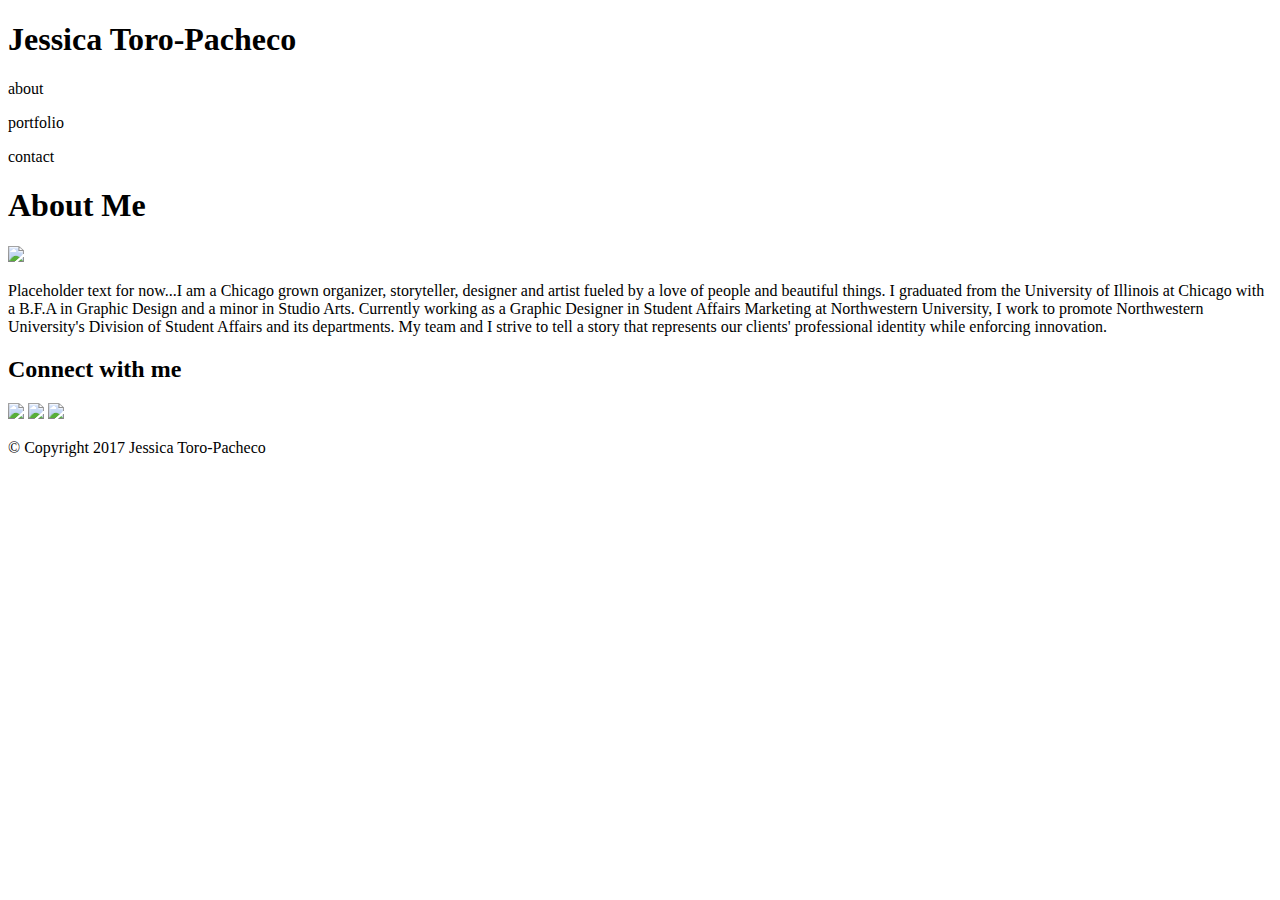
==== index.html @ 8acd8b62 "html files" ====
<!DOCTYPE html>
<html lang="en">
<head>
	<meta charset="UTF-8">
	<title>Jessica Toro's Portfolio</title>

</head>

<body>

	<!--this is the teal name box-->
 	<header>
 		<h1>Jessica Toro-Pacheco</h1>
 	</header>

	<!--this is the nav bar-->
	<nav>
		<div id="nav-bar">
			<p>about</p>
			<p>portfolio</p>
			<p>contact</p>
		</div>
	</nav>

	
	<!--this is the about me section -->
	<h1>About Me</h1>
	<img src="me.jpeg">
	<p> Placeholder text for now...I am a Chicago grown organizer, storyteller, designer and artist fueled by a love of people and beautiful things. I graduated from the University of Illinois at Chicago with a B.F.A in Graphic Design and a minor in Studio Arts. Currently working as a Graphic Designer in Student Affairs Marketing at Northwestern University, I work to promote Northwestern University's Division of Student Affairs and its departments. My team and I strive to tell a story that represents our clients' professional identity while enforcing innovation.

	<!--social media side bar-->
	<h2>Connect with me</h2>
	<img src="github.jpeg">
	<img src="linkedin.png">
	<img src="stackoverflow.png">

	<!--this is the footer info-->
	<footer>
		<p>
			© Copyright 2017 Jessica Toro-Pacheco
		</p>
	</footer>


</body>
</html>
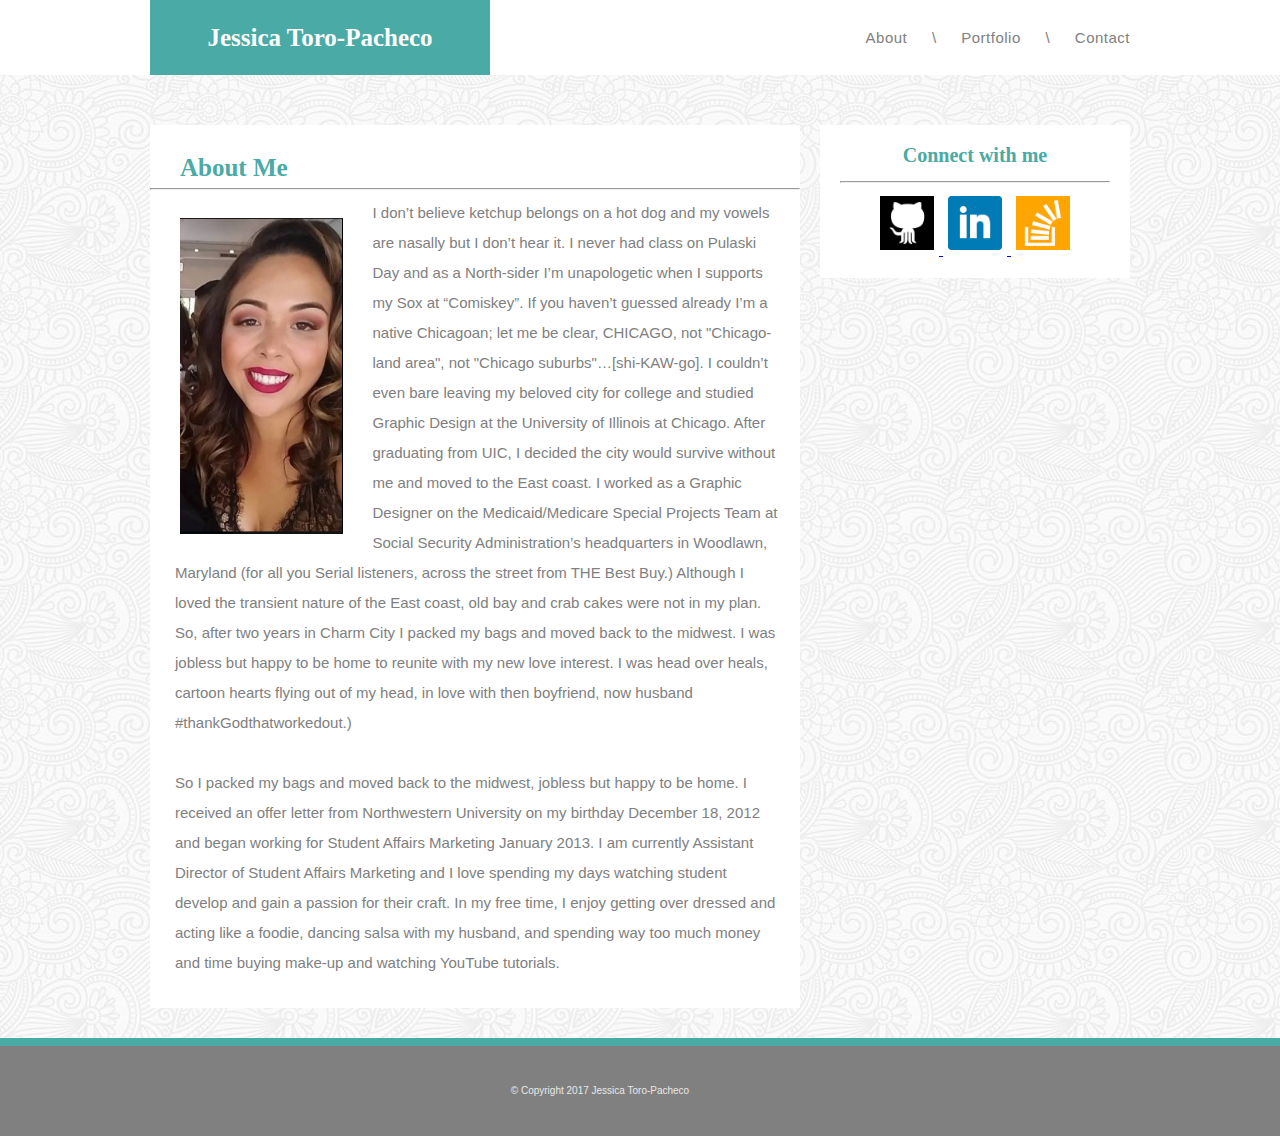
==== commit 183d58d7: "first try still need body of contact.html and portfolio.html" ====
--- a/index.html
+++ b/index.html
@@ -3,44 +3,65 @@
 <head>
 	<meta charset="UTF-8">
 	<title>Jessica Toro's Portfolio</title>
-
+	<link rel="stylesheet" type="text/css" href="assets/css/reset.css">
+	<link rel="stylesheet" type="text/css" href="assets/css/style.css">
 </head>
 
 <body>
-
+		
 	<!--this is the teal name box-->
- 	<header>
- 		<h1>Jessica Toro-Pacheco</h1>
- 	</header>
+	<div id="name">
+ 		<header>
+ 			<h1>Jessica Toro-Pacheco</h1>
+ 		</header>
+ 	</div>
 
 	<!--this is the nav bar-->
-	<nav>
-		<div id="nav-bar">
-			<p>about</p>
-			<p>portfolio</p>
-			<p>contact</p>
+	<div id="nav-bar">
+		<nav>
+		<p> About \ Portfolio \ Contact</p>
+		</nav>
+	</div>
+
+	<div id="container">
+		<!--this is the about me section -->
+		<div class="section">
+			<h2 class="title">About Me</h2>
+			<hr>
+			<img id="profilepic" src="assets/images/me.jpeg">
+			<p id="bodytext"> I don’t believe ketchup belongs on a hot dog and my vowels are nasally but I don’t hear it. I never had class on Pulaski Day and as a North-sider I’m unapologetic when I supports my Sox at “Comiskey”. If you haven’t guessed already I’m a native Chicagoan; let me be clear, CHICAGO, not "Chicago-land area", not "Chicago suburbs"…[shi-KAW-go]. I couldn’t even bare leaving my beloved city for college and studied Graphic Design at the University of Illinois at Chicago. After graduating from UIC, I decided the city would survive without me and moved to the East coast. I worked as a Graphic Designer on the Medicaid/Medicare Special Projects Team at Social Security Administration’s headquarters in Woodlawn, Maryland (for all you Serial listeners, across the street from THE Best Buy.) Although I loved the transient nature of the East coast, old bay and crab cakes were not in my plan. So, after two years in Charm City I packed my bags and moved back to the midwest. I was jobless but happy to be home to reunite with my new love interest. I was head over heals,  cartoon hearts flying out of my head, in love with then boyfriend, now husband &#35;thankGodthatworkedout.) <br>
+
+			<br> So I packed my bags and moved back to the midwest, jobless but happy to be home. I received an offer letter from Northwestern University on my birthday December 18, 2012 and began working for Student Affairs Marketing January 2013. I am currently Assistant Director of Student Affairs Marketing and I love spending my days watching student develop and gain a passion for their craft. In my free time, I enjoy getting over dressed and acting like a foodie, dancing salsa with my husband, and spending way too much money and time buying make-up and watching YouTube tutorials.
+
 		</div>
-	</nav>
 
-	
-	<!--this is the about me section -->
-	<h1>About Me</h1>
-	<img src="me.jpeg">
-	<p> Placeholder text for now...I am a Chicago grown organizer, storyteller, designer and artist fueled by a love of people and beautiful things. I graduated from the University of Illinois at Chicago with a B.F.A in Graphic Design and a minor in Studio Arts. Currently working as a Graphic Designer in Student Affairs Marketing at Northwestern University, I work to promote Northwestern University's Division of Student Affairs and its departments. My team and I strive to tell a story that represents our clients' professional identity while enforcing innovation.
+		<!--social media side bar-->
+	<div id="aside">
+			<h2>Connect with me</h2>
+			<hr>
+			<!--github-->
+			<a href="https://github.com/jessicatoro2">
+				<img src="assets/images/github.png">
+			</a>
+			
+			
+			<!--linkedin-->
+			<a href="https://www.linkedin.com/in/jessica-toro-pacheco-72504923/">
+				<img src="assets/images/linkedin.png">
+			</a>
 
-	<!--social media side bar-->
-	<h2>Connect with me</h2>
-	<img src="github.jpeg">
-	<img src="linkedin.png">
-	<img src="stackoverflow.png">
-
+			<!--stackoverflow-->
+			<a href="https://meta.stackoverflow.com/users/8268229/jessicatoro">
+				<img src="assets/images/stackoverflow.png">
+			</a>
+	</div>
 	<!--this is the footer info-->
-	<footer>
-		<p>
-			© Copyright 2017 Jessica Toro-Pacheco
-		</p>
-	</footer>
-
+	<div id="footer">
+		<footer>
+			<p>© Copyright 2017 Jessica Toro-Pacheco
+			</p>
+		</footer>
+	</div>
 
 </body>
 </html>--- a/assets/css/style.css
+++ b/assets/css/style.css
@@ -0,0 +1,135 @@
+body {
+	margin: 0;
+	padding: 0;
+	background-image: url(../images/symphony.png);
+	min-height: 1000px;
+}
+
+#name {
+	background: #4aaaa5;
+	text-align: center;
+	font-family: "Georgia", Times, "Times New Roman", serif;
+	font-size: 25px;
+	font-weight: bold;
+	width: 290px;
+	color: white;
+	margin-left: 150px;
+	padding: 25px;
+	float:left;
+	position: relative;
+
+}
+
+#nav-bar {
+	background: white;
+	width: 100%;
+	height: 75px;
+}
+
+nav {
+	background: white;
+	text-align: right;
+	font-family: "Arial", "Helvetica Neue", Helvetica, "san serif";
+	font-size: 15px;
+	width: 33.3%;
+	color: gray;
+	margin-right: 150px;
+	padding-top: 30px;
+	float:right;
+	position: relative;
+	word-spacing: 20px;
+	letter-spacing: .5px;
+
+
+}
+
+.section {
+	margin-top: 50px;
+	clear: both;
+	background: white;
+	margin-left: 150px;
+	float: left;
+	width: 650px;
+}
+
+.title {
+	padding-top: 30px;
+	padding-bottom: 0px;
+	padding-left: 30px;
+	font-family: "Georgia", Times, "Times New Roman", serif;
+	font-size: 25px;
+	font-weight: bold;
+	color: #4aaaa5;
+
+}
+
+h2 {
+	padding-top: 0px;
+	padding-bottom: 8px;
+	padding-left: 0px;
+	font-family: "Georgia", Times, "Times New Roman", serif;
+	font-size: 20px;
+	font-weight: bold;
+	color: #4aaaa5;
+}
+
+hr {
+	width: 
+}
+#profilepic {
+	width: 25%;
+	float: left;
+	padding-left: 30px;
+	padding-top: 20px;
+	padding-right: 30px;
+	padding-bottom: 10px;
+	float: left;
+
+}
+
+img {
+	width: 20%;
+	padding: 5px;
+	
+}
+
+#bodytext {
+	font-family: "Arial", "Helvetica Neue", Helvetica, "san serif";
+	font-size: 15px;
+	line-height: 30px;
+	color: gray;
+	padding-right: 20px;
+	padding-left: 25px;
+	padding-bottom: 30px;
+	
+
+	
+}
+#aside {
+	margin-top: 50px;
+	width: 270px;
+	background: white;
+	text-align: center;
+	color: gray;
+	float: right;
+	margin-right: 150px;
+	padding: 20px;
+
+	}
+
+#footer{
+	position: relative;
+	clear: both;
+	background: gray;
+	width: 100%;
+	float: right;
+	text-align: center;
+	margin-top: 30px;
+	padding: 40px;
+	color: #e8e8e8;
+	font-family: "Arial", "Helvetica Neue", Helvetica, "san serif";
+	font-size: 10px;
+	border-top: 8px solid #4aaaa5;
+
+
+}
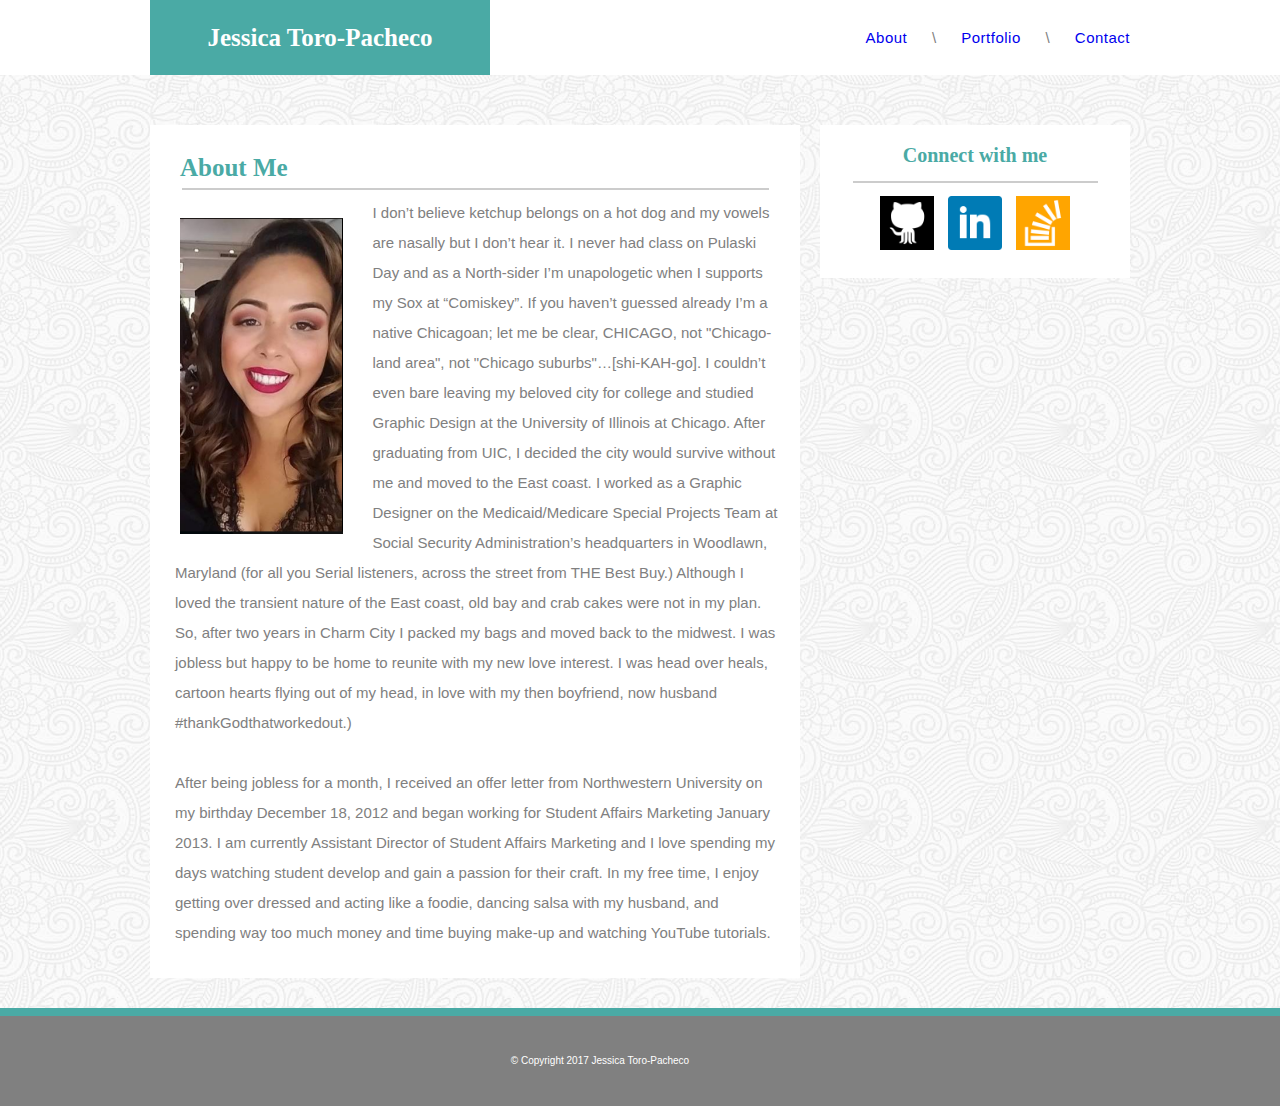
==== commit 080755e6: "final project" ====
--- a/index.html
+++ b/index.html
@@ -19,7 +19,10 @@
 	<!--this is the nav bar-->
 	<div id="nav-bar">
 		<nav>
-		<p> About \ Portfolio \ Contact</p>
+		<p> <a href="index.html"> About </a> \ 
+		<a href="portfolio.html"> Portfolio </a> \ 
+		<a href="contact.html"> Contact </a>
+		</p>
 		</nav>
 	</div>
 
@@ -29,9 +32,9 @@
 			<h2 class="title">About Me</h2>
 			<hr>
 			<img id="profilepic" src="assets/images/me.jpeg">
-			<p id="bodytext"> I don’t believe ketchup belongs on a hot dog and my vowels are nasally but I don’t hear it. I never had class on Pulaski Day and as a North-sider I’m unapologetic when I supports my Sox at “Comiskey”. If you haven’t guessed already I’m a native Chicagoan; let me be clear, CHICAGO, not "Chicago-land area", not "Chicago suburbs"…[shi-KAW-go]. I couldn’t even bare leaving my beloved city for college and studied Graphic Design at the University of Illinois at Chicago. After graduating from UIC, I decided the city would survive without me and moved to the East coast. I worked as a Graphic Designer on the Medicaid/Medicare Special Projects Team at Social Security Administration’s headquarters in Woodlawn, Maryland (for all you Serial listeners, across the street from THE Best Buy.) Although I loved the transient nature of the East coast, old bay and crab cakes were not in my plan. So, after two years in Charm City I packed my bags and moved back to the midwest. I was jobless but happy to be home to reunite with my new love interest. I was head over heals,  cartoon hearts flying out of my head, in love with then boyfriend, now husband &#35;thankGodthatworkedout.) <br>
+			<p id="bodytext"> I don’t believe ketchup belongs on a hot dog and my vowels are nasally but I don’t hear it. I never had class on Pulaski Day and as a North-sider I’m unapologetic when I supports my Sox at “Comiskey”. If you haven’t guessed already I’m a native Chicagoan; let me be clear, CHICAGO, not "Chicago-land area", not "Chicago suburbs"…[shi-KAH-go]. I couldn’t even bare leaving my beloved city for college and studied Graphic Design at the University of Illinois at Chicago. After graduating from UIC, I decided the city would survive without me and moved to the East coast. I worked as a Graphic Designer on the Medicaid/Medicare Special Projects Team at Social Security Administration’s headquarters in Woodlawn, Maryland (for all you Serial listeners, across the street from THE Best Buy.) Although I loved the transient nature of the East coast, old bay and crab cakes were not in my plan. So, after two years in Charm City I packed my bags and moved back to the midwest. I was jobless but happy to be home to reunite with my new love interest. I was head over heals,  cartoon hearts flying out of my head, in love with my then boyfriend, now husband &#35;thankGodthatworkedout.) <br>
 
-			<br> So I packed my bags and moved back to the midwest, jobless but happy to be home. I received an offer letter from Northwestern University on my birthday December 18, 2012 and began working for Student Affairs Marketing January 2013. I am currently Assistant Director of Student Affairs Marketing and I love spending my days watching student develop and gain a passion for their craft. In my free time, I enjoy getting over dressed and acting like a foodie, dancing salsa with my husband, and spending way too much money and time buying make-up and watching YouTube tutorials.
+			<br>After being jobless for a month, I received an offer letter from Northwestern University on my birthday December 18, 2012 and began working for Student Affairs Marketing January 2013. I am currently Assistant Director of Student Affairs Marketing and I love spending my days watching student develop and gain a passion for their craft. In my free time, I enjoy getting over dressed and acting like a foodie, dancing salsa with my husband, and spending way too much money and time buying make-up and watching YouTube tutorials.
 
 		</div>
 
@@ -41,20 +44,21 @@
 			<hr>
 			<!--github-->
 			<a href="https://github.com/jessicatoro2">
-				<img src="assets/images/github.png">
+				<img src="assets/images/github.png" alt="github logo">
 			</a>
 			
 			
 			<!--linkedin-->
 			<a href="https://www.linkedin.com/in/jessica-toro-pacheco-72504923/">
-				<img src="assets/images/linkedin.png">
+				<img src="assets/images/linkedin.png" alt="linkedin logo">
 			</a>
 
 			<!--stackoverflow-->
 			<a href="https://meta.stackoverflow.com/users/8268229/jessicatoro">
-				<img src="assets/images/stackoverflow.png">
+				<img src="assets/images/stackoverflow.png" alt="stackoverflow logo">
 			</a>
 	</div>
+
 	<!--this is the footer info-->
 	<div id="footer">
 		<footer>
@@ -64,4 +68,5 @@
 	</div>
 
 </body>
+
 </html>--- a/assets/css/style.css
+++ b/assets/css/style.css
@@ -51,6 +51,135 @@
 	float: left;
 	width: 650px;
 }
+.section-portfolio{
+	margin-top: 50px;
+	clear: both;
+	background: white;
+	margin-left: 150px;
+	float: left;
+	width: 650px;
+
+}
+
+
+
+#hangmanimg {
+	width: 40%;
+	padding: 5px;
+	margin-left: 30px;
+
+}
+
+#hangman {
+	background: #4aaaa5;
+	padding-top: 10px;
+	padding-bottom: 10px;
+	margin-top: -60px;
+	margin-left: 35px;
+	width: 20%;
+	color: white;
+	font-family: "Georgia", Times, "Times New Roman", serif;
+	font-size: 20px;
+	text-align: center;
+	float: both;
+	width: 40%;
+	position: relative;
+}
+
+#gameimg {
+	width: 40%;
+	padding: 5px;
+	margin-left: 330px;
+	margin-top: -200px;
+	float: both;
+
+}
+#game {
+	background: #4aaaa5;
+	padding-top: 10px;
+	padding-bottom: 10px;
+	margin-top: -60px;
+	margin-left: 335px;
+	width: 20%;
+	color: white;
+	font-family: "Georgia", Times, "Times New Roman", serif;
+	font-size: 20px;
+	text-align: center;
+	float: both;
+	width: 40%;
+	position: relative;
+}
+
+#triviaimg {
+	width: 40%;
+	padding: 5px;
+	margin-left: 30px;
+	
+
+}
+#trivia {
+	background: #4aaaa5;
+	padding-top: 10px;
+	padding-bottom: 10px;
+	margin-top: -60px;
+	margin-left: 35px;
+	width: 20%;
+	color: white;
+	font-family: "Georgia", Times, "Times New Roman", serif;
+	font-size: 20px;
+	text-align: center;
+	float: both;
+	width: 40%;
+	position: relative;
+}
+
+#widgetimg {
+	width: 40%;
+	padding: 5px;
+	margin-left: 30px;
+
+}
+
+#widget {
+	background: #4aaaa5;
+	padding-top: 10px;
+	padding-bottom: 10px;
+	margin-top: -60px;
+	margin-left: 35px;
+	width: 20%;
+	color: white;
+	font-family: "Georgia", Times, "Times New Roman", serif;
+	font-size: 20px;
+	text-align: center;
+	float: both;
+	width: 40%;
+	position: relative;
+}
+
+#paperimg {
+	width: 40%;
+	padding: 5px;
+	margin-left: 30px;
+
+}
+
+#paper {
+	background: #4aaaa5;
+	padding-top: 10px;
+	padding-bottom: 10px;
+	margin-top: -60px;
+	margin-left: 35px;
+	width: 20%;
+	color: white;
+	font-family: "Georgia", Times, "Times New Roman", serif;
+	font-size: 20px;
+	text-align: center;
+	float: both;
+	width: 40%;
+	position: relative;
+}
+
+
 
 .title {
 	padding-top: 30px;
@@ -60,6 +189,7 @@
 	font-size: 25px;
 	font-weight: bold;
 	color: #4aaaa5;
+	align-content: center;
 
 }
 
@@ -126,10 +256,69 @@
 	text-align: center;
 	margin-top: 30px;
 	padding: 40px;
-	color: #e8e8e8;
+	color: #ffffff;
 	font-family: "Arial", "Helvetica Neue", Helvetica, "san serif";
 	font-size: 10px;
 	border-top: 8px solid #4aaaa5;
 
 
 }
+
+hr{
+	width: 90%;
+	border: 1px solid #ccc;}
+
+form {
+	font-family: "Arial", "Helvetica Neue", Helvetica, "san serif";
+	font-size: 18px;
+	color: gray;
+	width: 90%;
+    padding: 12px 20px;
+    margin: 8px 20px;
+    display: inline-block;
+}
+input[type=text], select {
+    width: 90%;
+    padding: 12px 20px;
+    margin: 8px 0px;
+    display: inline-block;
+    border: 1px solid #ccc;
+    box-sizing: border-box;
+    font-family: "Arial", "Helvetica Neue", Helvetica, "san serif";
+	font-size: 15px;
+	color: #d8d8d8;
+
+}
+
+input[type=textmessage], select {
+	width: 90%;
+	height: 150px;
+    padding: 12px 20px;
+    margin: 8px 0px;
+    display: inline-block;
+    border: 1px solid #ccc;
+    box-sizing: border-box;
+    font-family: "Arial", "Helvetica Neue", Helvetica, "san serif";
+	font-size: 15px;
+	color: #F0F0F0;
+}
+
+input[type=button], input[type=submit], input[type=reset] {
+    background-color: #4aaaa5;
+    border: none;
+    color: white;
+    padding: 16px 32px;
+ 	font-family: "Arial", "Helvetica Neue", Helvetica, "san serif";
+	font-size: 15px;
+    margin: 4px 2px;
+    cursor: pointer;
+}
+
+a{
+	text-decoration: none;
+}
+a:visited {
+	color: gray; 
+	text-decoration: none;
+
+}
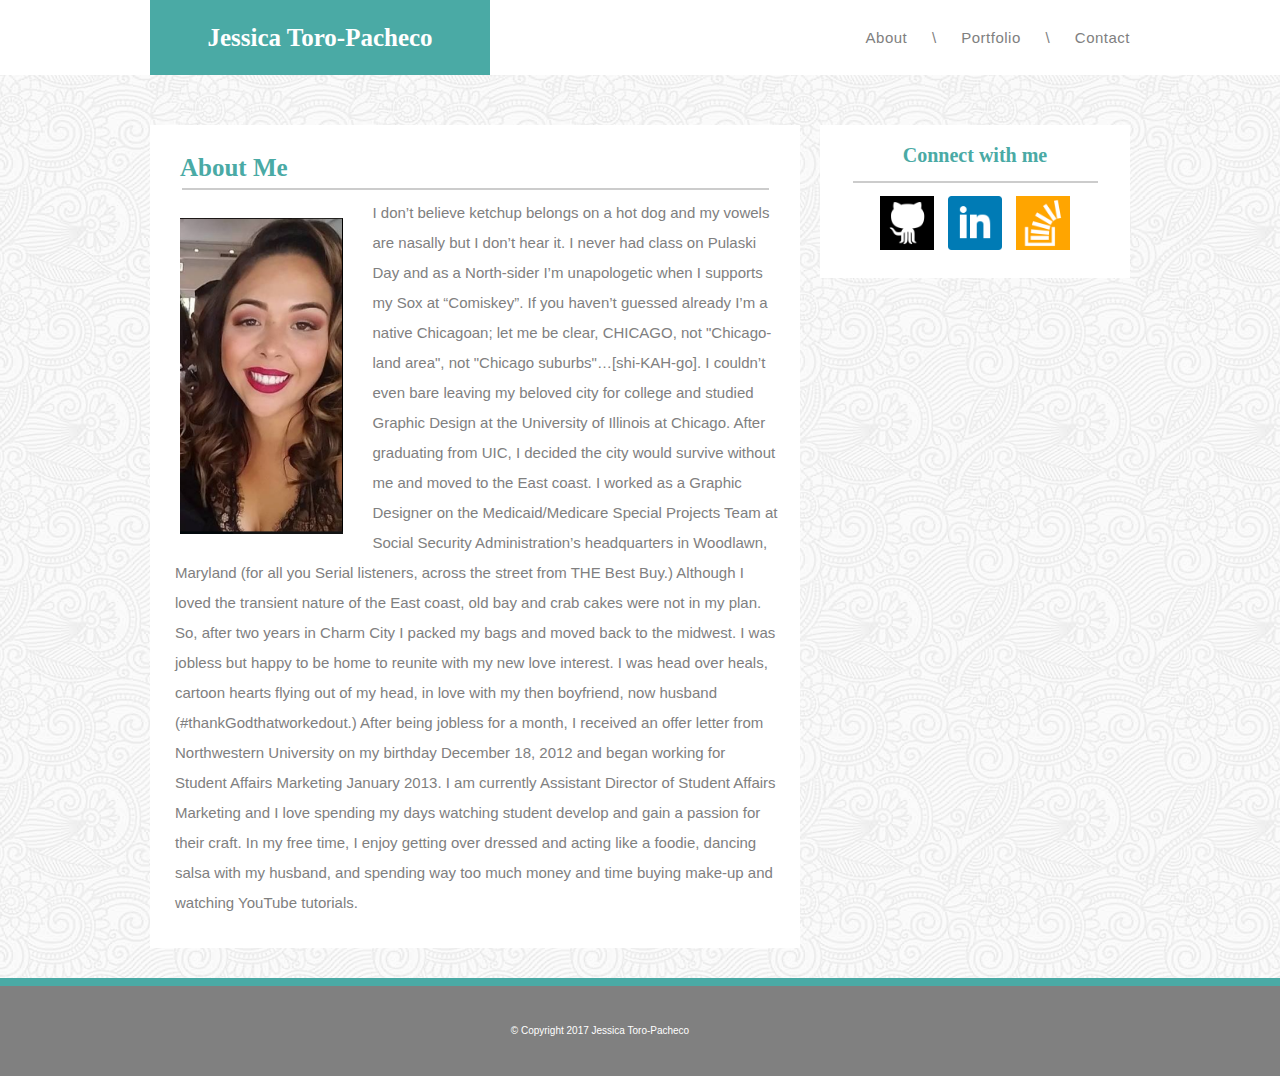
==== commit b4f42d91: "update to content and link color" ====
--- a/index.html
+++ b/index.html
@@ -32,9 +32,7 @@
 			<h2 class="title">About Me</h2>
 			<hr>
 			<img id="profilepic" src="assets/images/me.jpeg">
-			<p id="bodytext"> I don’t believe ketchup belongs on a hot dog and my vowels are nasally but I don’t hear it. I never had class on Pulaski Day and as a North-sider I’m unapologetic when I supports my Sox at “Comiskey”. If you haven’t guessed already I’m a native Chicagoan; let me be clear, CHICAGO, not "Chicago-land area", not "Chicago suburbs"…[shi-KAH-go]. I couldn’t even bare leaving my beloved city for college and studied Graphic Design at the University of Illinois at Chicago. After graduating from UIC, I decided the city would survive without me and moved to the East coast. I worked as a Graphic Designer on the Medicaid/Medicare Special Projects Team at Social Security Administration’s headquarters in Woodlawn, Maryland (for all you Serial listeners, across the street from THE Best Buy.) Although I loved the transient nature of the East coast, old bay and crab cakes were not in my plan. So, after two years in Charm City I packed my bags and moved back to the midwest. I was jobless but happy to be home to reunite with my new love interest. I was head over heals,  cartoon hearts flying out of my head, in love with my then boyfriend, now husband &#35;thankGodthatworkedout.) <br>
-
-			<br>After being jobless for a month, I received an offer letter from Northwestern University on my birthday December 18, 2012 and began working for Student Affairs Marketing January 2013. I am currently Assistant Director of Student Affairs Marketing and I love spending my days watching student develop and gain a passion for their craft. In my free time, I enjoy getting over dressed and acting like a foodie, dancing salsa with my husband, and spending way too much money and time buying make-up and watching YouTube tutorials.
+			<p id="bodytext"> I don’t believe ketchup belongs on a hot dog and my vowels are nasally but I don’t hear it. I never had class on Pulaski Day and as a North-sider I’m unapologetic when I supports my Sox at “Comiskey”. If you haven’t guessed already I’m a native Chicagoan; let me be clear, CHICAGO, not "Chicago-land area", not "Chicago suburbs"…[shi-KAH-go]. I couldn’t even bare leaving my beloved city for college and studied Graphic Design at the University of Illinois at Chicago. After graduating from UIC, I decided the city would survive without me and moved to the East coast. I worked as a Graphic Designer on the Medicaid/Medicare Special Projects Team at Social Security Administration’s headquarters in Woodlawn, Maryland (for all you Serial listeners, across the street from THE Best Buy.) Although I loved the transient nature of the East coast, old bay and crab cakes were not in my plan. So, after two years in Charm City I packed my bags and moved back to the midwest. I was jobless but happy to be home to reunite with my new love interest. I was head over heals,  cartoon hearts flying out of my head, in love with my then boyfriend, now husband (&#35;thankGodthatworkedout.) After being jobless for a month, I received an offer letter from Northwestern University on my birthday December 18, 2012 and began working for Student Affairs Marketing January 2013. I am currently Assistant Director of Student Affairs Marketing and I love spending my days watching student develop and gain a passion for their craft. In my free time, I enjoy getting over dressed and acting like a foodie, dancing salsa with my husband, and spending way too much money and time buying make-up and watching YouTube tutorials.
 
 		</div>
 
--- a/assets/css/style.css
+++ b/assets/css/style.css
@@ -316,6 +316,7 @@
 
 a{
 	text-decoration: none;
+	color: gray;
 }
 a:visited {
 	color: gray; 
